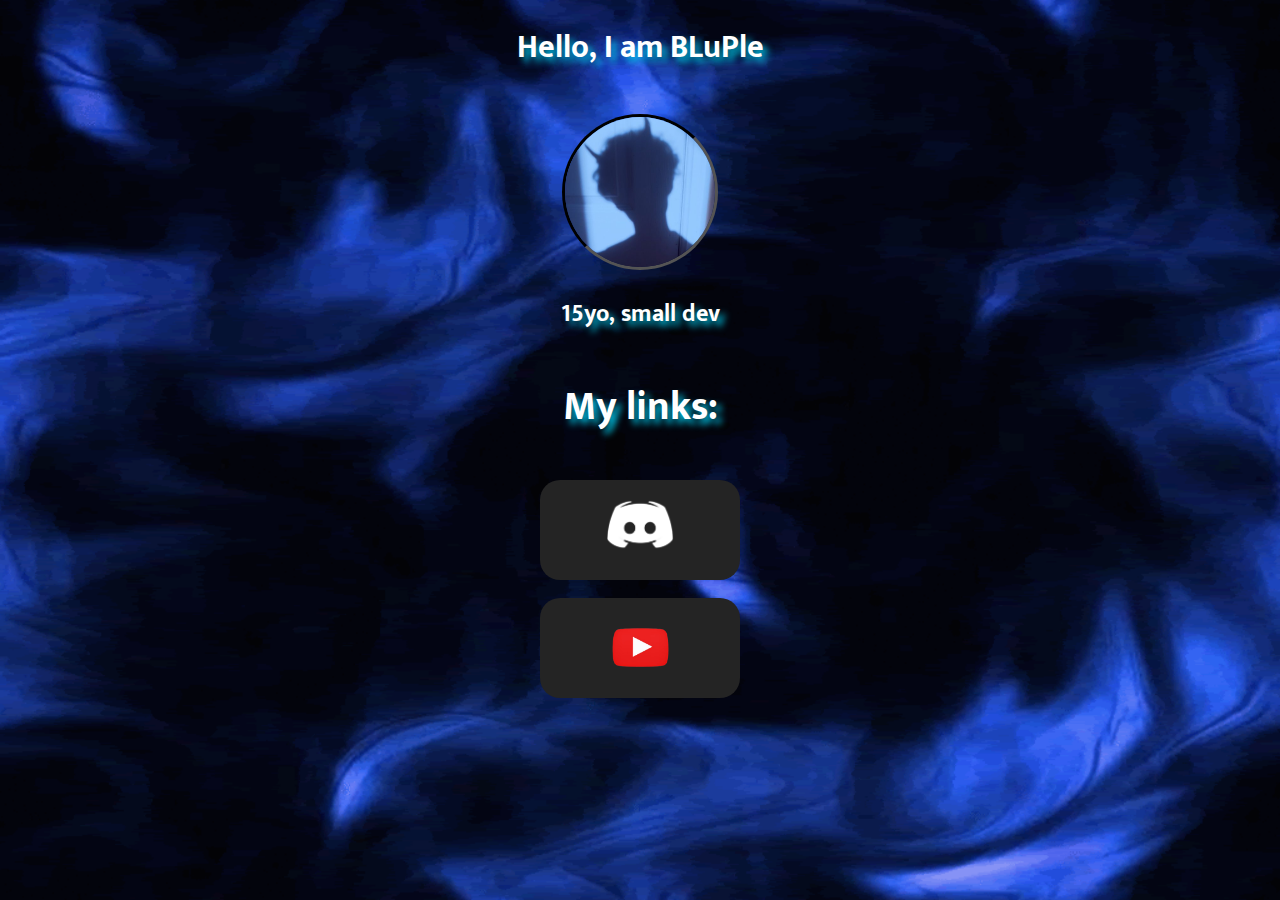
==== index.html @ ed364c02 "Add files via upload" ====
<!DOCTYPE html>
<html>
</body>
<head>


<meta name="viewport" content="width=device-width, initial-scale=1">   
<link rel="stylesheet" href="style.css">

<h1>Hello, I am BLuPle</h1>

<br>

<center>
<img id="pfp" src="pfp.jpg"></html> 
</center>
<h2>15yo, small dev</h2>

<h3>My links:</h3>

<center>
<div id="links">

<div id="discord" onclick="location.href='https://discord.gg/MQVUESRacC'">
    <br>
    <img id="dclogo" src="discord.png"></img>
</div>

<br>

<div id="youtube" onclick="location.href='https://www.youtube.com/channel/UCwtIxGazDgJ_zw0q0P6B4rg'">
    <br>
    <img id="ytlogo" src="ytlogo.png"></img>
</div>

</div>
</center>
























</head>
</body>
</html>

<link rel="preconnect" href="https://fonts.googleapis.com">
<link rel="preconnect" href="https://fonts.gstatic.com" crossorigin>
<link href="https://fonts.googleapis.com/css2?family=Mukta:wght@600&display=swap" rel="stylesheet">
---- style.css ----
html {
    background-color: #242424;
    background-image: url(animatedbg.gif);
    background-repeat: repeat;
    background-size: cover;


        -webkit-animation: scup 0.6s ease-in-out both;
                animation: scup 0.6s ease-in-out both;
    
    
    
}

h1 {
    color: white;
    font-family: 'Mukta', sans-serif;
    text-align: center;
    text-shadow: 5px 5px 7px rgb(0, 197, 231);
}

#pfp {
    width: 150px;
    border-radius: 100px;
    border-color: black;
    border-style: inset;
}

#pfp:hover {
    width: 200px;
    box-shadow: 5px 10px 20px #0083ee;
    border-style: none;
    background-blend-mode:lighten
}

h2 {
    color: white;
    font-family: 'Mukta', sans-serif;
    text-shadow: 5px 5px 7px rgb(0, 197, 231);
    text-align: center;
}

h3 {
    color: white;
    font-family: 'Mukta', sans-serif;
    text-shadow: 5px 5px 7px rgb(0, 197, 231);
    text-align: center;
    font-size: 40px;
}



#discord {
    background-color: #242424;
    width: 200px;
    height: 100px;
    border-radius: 20px;

    -webkit-animation: scale-up-center 0.4s cubic-bezier(0.390, 0.575, 0.565, 1.000) both;
	        animation: scale-up-center 0.4s cubic-bezier(0.390, 0.575, 0.565, 1.000) both;
}

#discord:hover {
    width: 100px;
    box-shadow: 5px 5px 7px rgb(0, 108, 231);
}

#dclogo {
    width: 70px;
    display: inline-block;
}

#links {
    display: inline-block;
}

#ytlogo {
    width: 90px;
    display: inline-block;
}

#youtube {
    background-color: #242424;
    width: 200px;
    height: 100px;
    border-radius: 20px;

    -webkit-animation: yt 0.4s cubic-bezier(0.390, 0.575, 0.565, 1.000) both;
	        animation: yt 0.4s cubic-bezier(0.390, 0.575, 0.565, 1.000) both;
}

#youtube:hover {
    width: 100px;
    box-shadow: 5px 5px 7px rgb(255, 0, 0);;
}


@-webkit-keyframes scale-up-center {
    0% {
      -webkit-transform: scale(0.5);
              transform: scale(0.5);
    }
    100% {
      -webkit-transform: scale(1);
              transform: scale(1);
    }
  }
  @keyframes scale-up-center {
    0% {
      -webkit-transform: scale(0.5);
              transform: scale(0.5);
    }
    100% {
      -webkit-transform: scale(1);
              transform: scale(1);
    }
  }
  
  @-webkit-keyframes yt {
    0% {
      -webkit-transform: scale(0.5);
              transform: scale(0.5);
    }
    100% {
      -webkit-transform: scale(1);
              transform: scale(1);
    }
  }
  @keyframes yt {
    0% {
      -webkit-transform: scale(0.5);
              transform: scale(0.5);
    }
    100% {
      -webkit-transform: scale(1);
              transform: scale(1);
    }
  }


/* ----------------------------------------------
 * Generated by Animista on 2023-6-15 14:59:46
 * Licensed under FreeBSD License.
 * See http://animista.net/license for more info. 
 * w: http://animista.net, t: @cssanimista
 * ---------------------------------------------- */

/**
 * ----------------------------------------
 * animation scale-up-center
 * ----------------------------------------
 */
 @-webkit-keyframes scup {
    0% {
      -webkit-transform: scale(0.5);
              transform: scale(0.5);
    }
    100% {
      -webkit-transform: scale(1);
              transform: scale(1);
    }
  }
  @keyframes scup {
    0% {
      -webkit-transform: scale(0.5);
              transform: scale(0.5);
    }
    100% {
      -webkit-transform: scale(1);
              transform: scale(1);
    }
  }
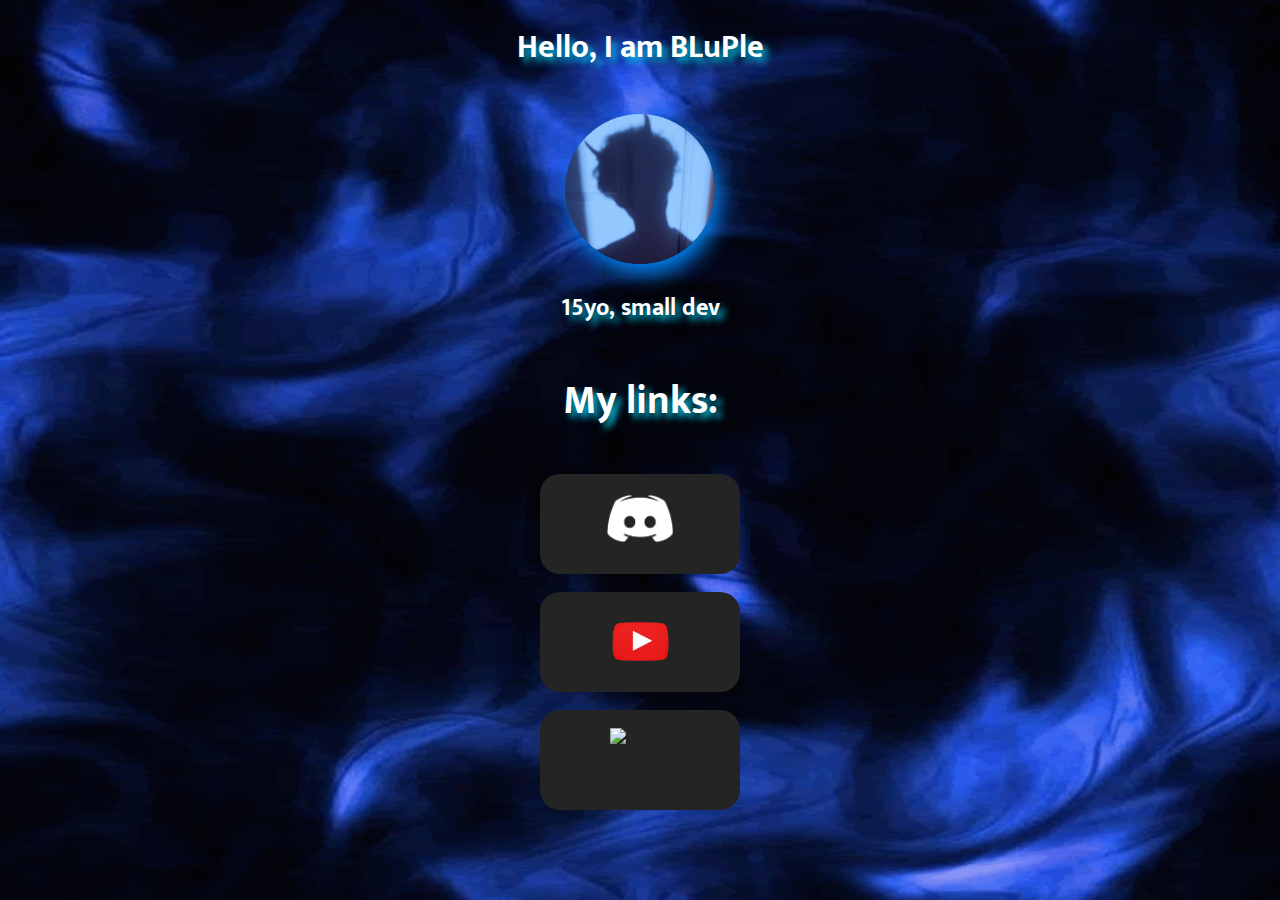
==== commit a0f34f5c: "Add files via upload" ====
--- a/index.html
+++ b/index.html
@@ -6,6 +6,8 @@
 
 <meta name="viewport" content="width=device-width, initial-scale=1">   
 <link rel="stylesheet" href="style.css">
+
+<title>BluPle official website</title>
 
 <h1>Hello, I am BLuPle</h1>
 
@@ -31,6 +33,13 @@
 <div id="youtube" onclick="location.href='https://www.youtube.com/channel/UCwtIxGazDgJ_zw0q0P6B4rg'">
     <br>
     <img id="ytlogo" src="ytlogo.png"></img>
+</div>
+
+<br>
+
+<div id="projects" onclick="location.href='projects.html'">
+    <br>
+    <img id="codelogo" src="code.png"></img>
 </div>
 
 </div>
--- a/style.css
+++ b/style.css
@@ -5,26 +5,60 @@
     background-size: cover;
 
 
-        -webkit-animation: scup 0.6s ease-in-out both;
-                animation: scup 0.6s ease-in-out both;
-    
-    
-    
-}
+        
+    
+    
+    
+}
+
 
 h1 {
     color: white;
     font-family: 'Mukta', sans-serif;
     text-align: center;
     text-shadow: 5px 5px 7px rgb(0, 197, 231);
+
+    -webkit-animation: trzs 0.8s cubic-bezier(0.215, 0.610, 0.355, 1.000) both;
+	        animation: trzs 0.8s cubic-bezier(0.215, 0.610, 0.355, 1.000) both;
 }
 
 #pfp {
     width: 150px;
     border-radius: 100px;
-    border-color: black;
-    border-style: inset;
-}
+    box-shadow: 5px 10px 20px #0083ee;
+
+    
+      -webkit-animation: scic 0.8s cubic-bezier(0.250, 0.460, 0.450, 0.940) both;
+              animation: scic 0.8s cubic-bezier(0.250, 0.460, 0.450, 0.940) both;
+    
+
+}
+
+ @-webkit-keyframes scic {
+  0% {
+    -webkit-transform: scale(0);
+            transform: scale(0);
+    opacity: 1;
+  }
+  100% {
+    -webkit-transform: scale(1);
+            transform: scale(1);
+    opacity: 1;
+  }
+}
+@keyframes scic {
+  0% {
+    -webkit-transform: scale(0);
+            transform: scale(0);
+    opacity: 1;
+  }
+  100% {
+    -webkit-transform: scale(1);
+            transform: scale(1);
+    opacity: 1;
+  }
+}
+
 
 #pfp:hover {
     width: 200px;
@@ -38,6 +72,9 @@
     font-family: 'Mukta', sans-serif;
     text-shadow: 5px 5px 7px rgb(0, 197, 231);
     text-align: center;
+
+    -webkit-animation: trzs 0.8s cubic-bezier(0.215, 0.610, 0.355, 1.000) both;
+    animation: trzs 0.8s cubic-bezier(0.215, 0.610, 0.355, 1.000) both;
 }
 
 h3 {
@@ -46,6 +83,34 @@
     text-shadow: 5px 5px 7px rgb(0, 197, 231);
     text-align: center;
     font-size: 40px;
+
+    -webkit-animation: trzs 0.8s cubic-bezier(0.215, 0.610, 0.355, 1.000) both;
+    animation: trzs 0.8s cubic-bezier(0.215, 0.610, 0.355, 1.000) both;
+}
+
+ @-webkit-keyframes trzs {
+  0% {
+    letter-spacing: -0.5em;
+    opacity: 0;
+  }
+  40% {
+    opacity: 0.6;
+  }
+  100% {
+    opacity: 1;
+  }
+}
+@keyframes trzs {
+  0% {
+    letter-spacing: -0.5em;
+    opacity: 0;
+  }
+  40% {
+    opacity: 0.6;
+  }
+  100% {
+    opacity: 1;
+  }
 }
 
 
@@ -138,37 +203,26 @@
   }
 
 
-/* ----------------------------------------------
- * Generated by Animista on 2023-6-15 14:59:46
- * Licensed under FreeBSD License.
- * See http://animista.net/license for more info. 
- * w: http://animista.net, t: @cssanimista
- * ---------------------------------------------- */
-
-/**
- * ----------------------------------------
- * animation scale-up-center
- * ----------------------------------------
- */
- @-webkit-keyframes scup {
-    0% {
-      -webkit-transform: scale(0.5);
-              transform: scale(0.5);
-    }
-    100% {
-      -webkit-transform: scale(1);
-              transform: scale(1);
-    }
-  }
-  @keyframes scup {
-    0% {
-      -webkit-transform: scale(0.5);
-              transform: scale(0.5);
-    }
-    100% {
-      -webkit-transform: scale(1);
-              transform: scale(1);
-    }
-  }
+
+ 
   
-  +#projects {
+    background-color: #242424;
+    width: 200px;
+    height: 100px;
+    border-radius: 20px;
+
+    -webkit-animation: scale-up-center 0.4s cubic-bezier(0.390, 0.575, 0.565, 1.000) both;
+	        animation: scale-up-center 0.4s cubic-bezier(0.390, 0.575, 0.565, 1.000) both;
+} 
+
+#codelogo {
+  width: 60px;
+  display: inline-block;
+}
+
+#projects:hover {
+  width: 100px;
+  box-shadow: 5px 5px 7px rgb(0, 255, 234);;
+}
+
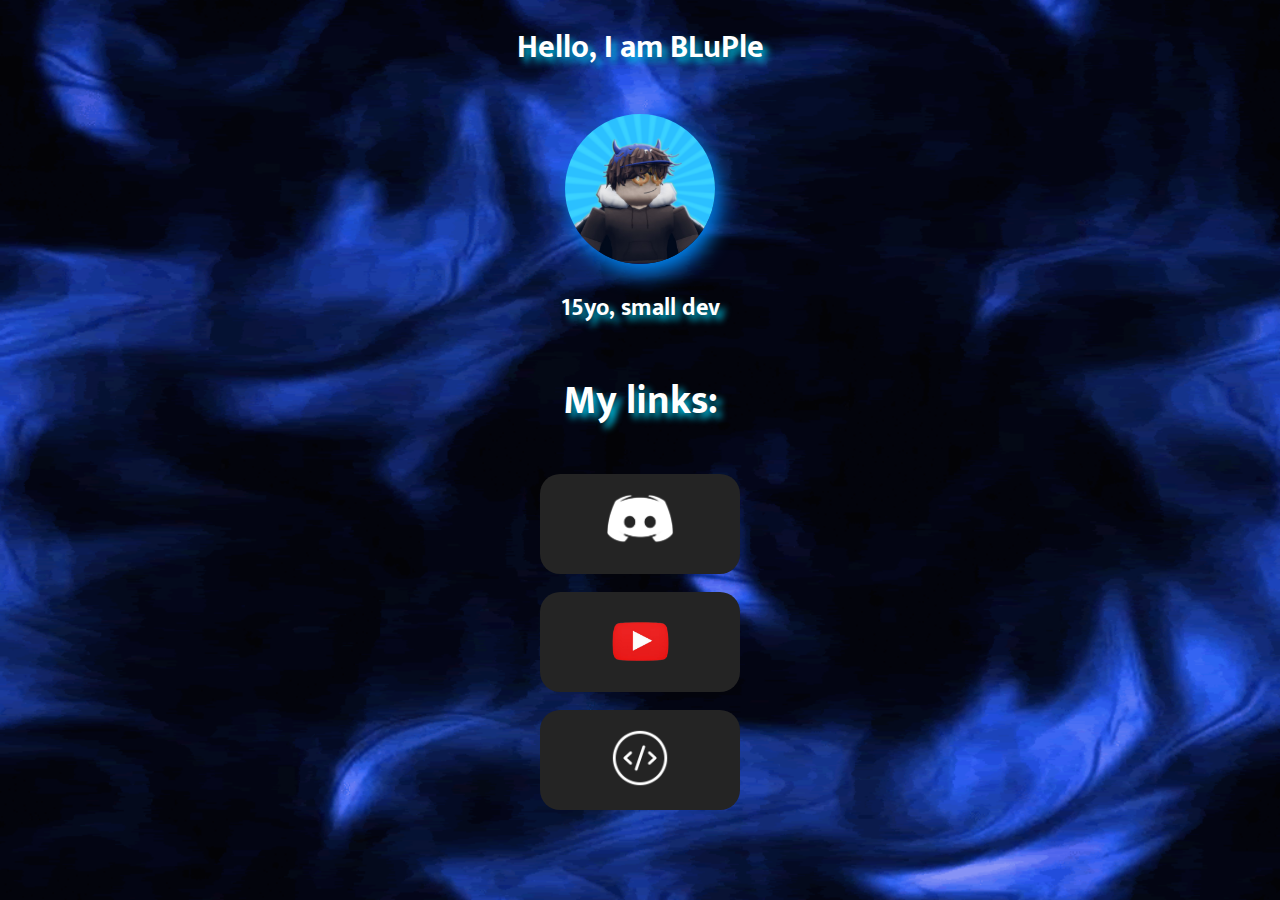
==== commit b0d674bd: "Update index.html" ====
--- a/index.html
+++ b/index.html
@@ -14,7 +14,7 @@
 <br>
 
 <center>
-<img id="pfp" src="pfp.jpg"></html> 
+<img id="pfp" src="pfp_new.png"></html> 
 </center>
 <h2>15yo, small dev</h2>
 
@@ -74,4 +74,4 @@
 
 <link rel="preconnect" href="https://fonts.googleapis.com">
 <link rel="preconnect" href="https://fonts.gstatic.com" crossorigin>
-<link href="https://fonts.googleapis.com/css2?family=Mukta:wght@600&display=swap" rel="stylesheet">+<link href="https://fonts.googleapis.com/css2?family=Mukta:wght@600&display=swap" rel="stylesheet">
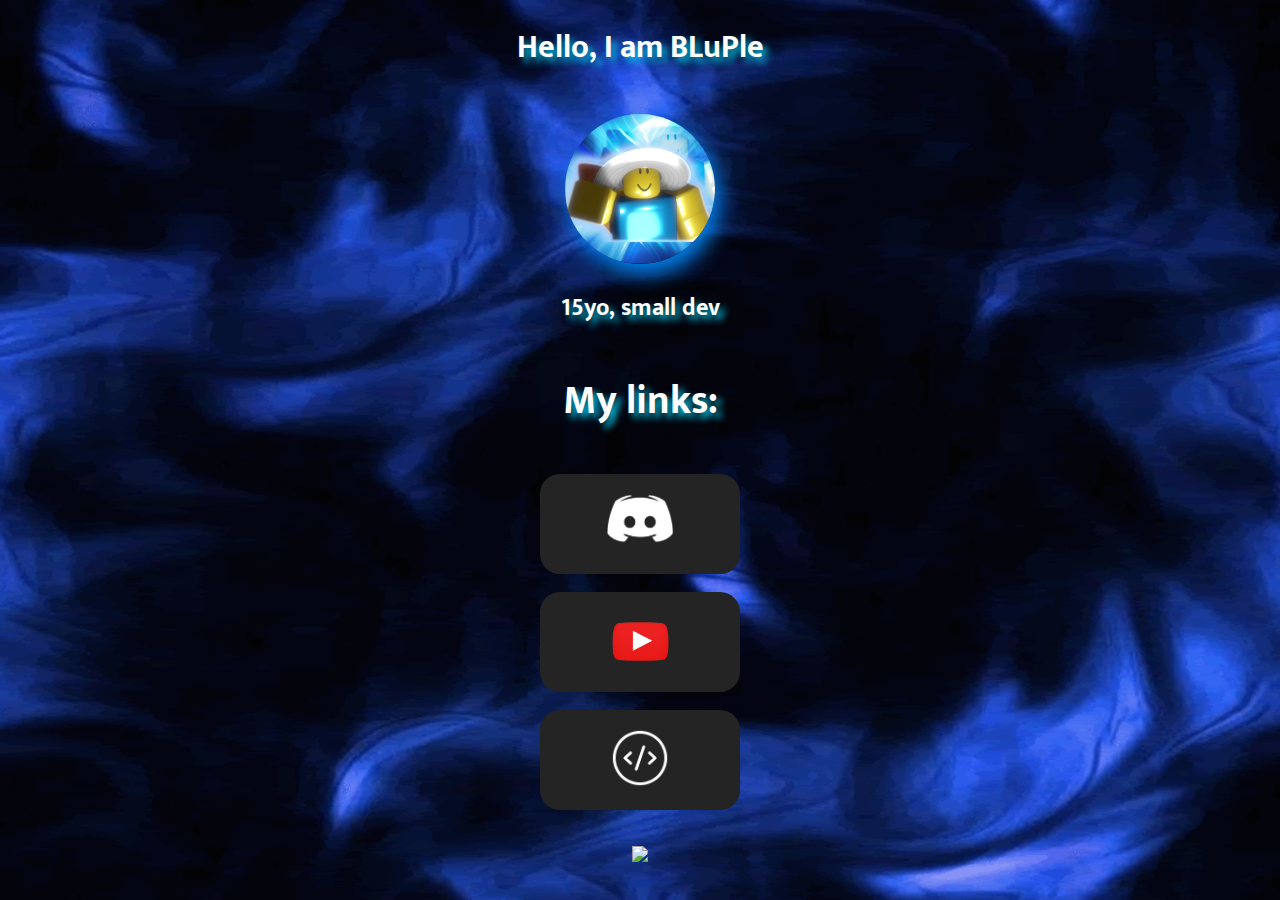
==== commit fdca508c: "Update index.html" ====
--- a/index.html
+++ b/index.html
@@ -7,14 +7,23 @@
 <meta name="viewport" content="width=device-width, initial-scale=1">   
 <link rel="stylesheet" href="style.css">
 
+<meta content="BluPle - Official website" property="og:title" />
+<meta content="Hello ! I am BluPle, a young developer and this is my website" property="og:description" />
+<meta content="https://bluplethe0ne.github.io/bluple/" property="og:url" />
+<meta content="https://cdn.discordapp.com/attachments/955566758108999690/1126440830358536192/Untitled.png" property="og:image" />
+<meta content="#5865F2" data-react-helmet="true" name="theme-color" />
+
+
 <title>BluPle official website</title>
 
 <h1>Hello, I am BLuPle</h1>
 
 <br>
 
+
+
 <center>
-<img id="pfp" src="pfp_new.png"></html> 
+<img id="pfp" src="pfp.png"></html> 
 </center>
 <h2>15yo, small dev</h2>
 
@@ -40,6 +49,13 @@
 <div id="projects" onclick="location.href='projects.html'">
     <br>
     <img id="codelogo" src="code.png"></img>
+</div>
+
+<br>
+
+<div id="twitter" onclick="location.href='https://twitter.com/TheOneBluPle'">
+    <br>
+    <img id="twitterlogo" src="twitterlogo.png"></img>
 </div>
 
 </div>
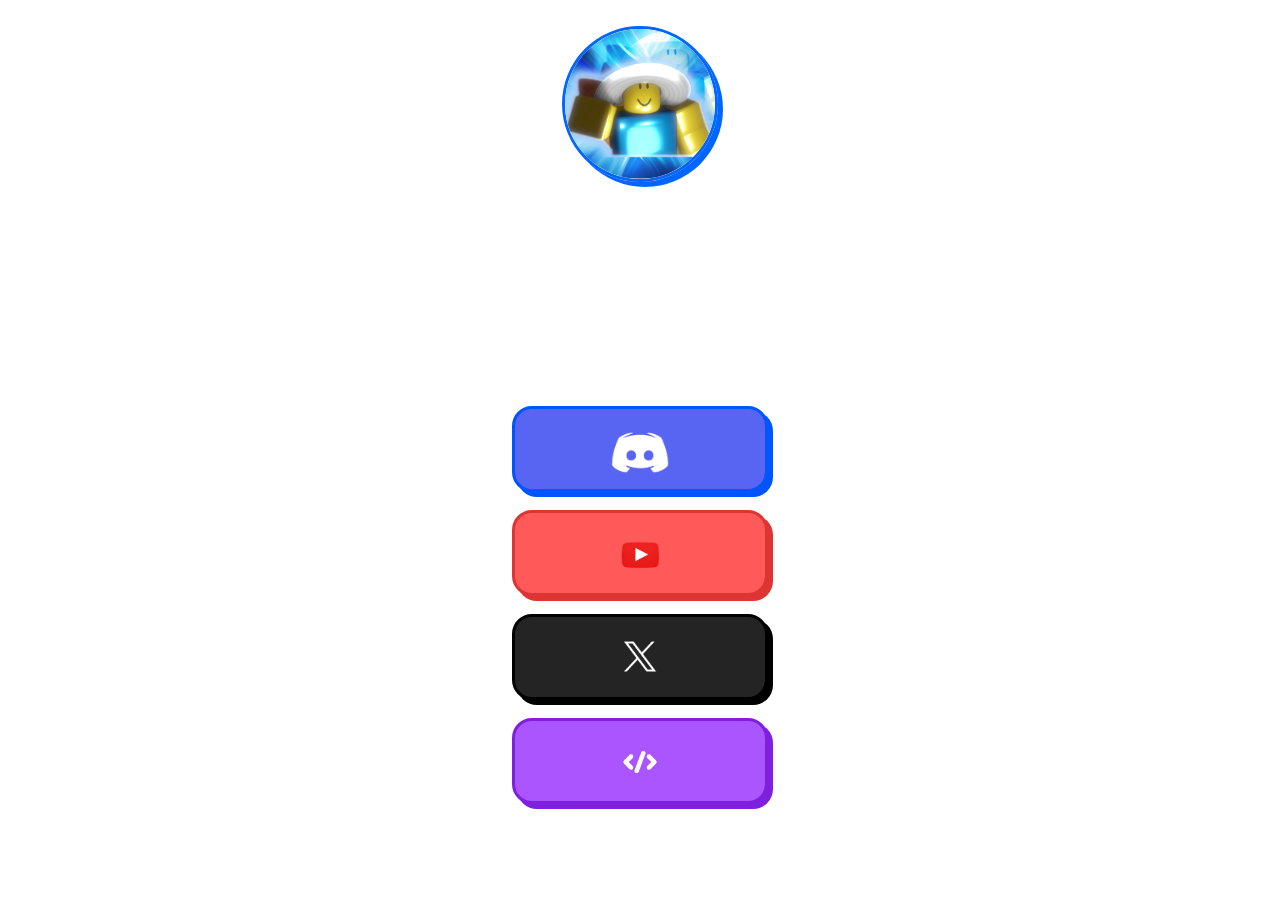
==== commit 15d4cbd0: "Add files via upload" ====
--- a/index.html
+++ b/index.html
@@ -1,36 +1,28 @@
 <!DOCTYPE html>
+
 <html>
-</body>
 <head>
+<body>
+
+    <link rel="stylesheet" href="style.css">
+    <meta name="viewport" content="width=device-width, initial-scale=1">   
+    <link rel="icon" type="image/x-icon" href="favicon.ico">
+    <title>BluPle - Official Website</title>
+
+<center>
+<br>
+
+<img id="pfp" src="pfp.png"></img>
 
 
-<meta name="viewport" content="width=device-width, initial-scale=1">   
-<link rel="stylesheet" href="style.css">
 
-<meta content="BluPle - Official website" property="og:title" />
-<meta content="Hello ! I am BluPle, a young developer and this is my website" property="og:description" />
-<meta content="https://bluplethe0ne.github.io/bluple/" property="og:url" />
-<meta content="https://cdn.discordapp.com/attachments/955566758108999690/1126440830358536192/Untitled.png" property="og:image" />
-<meta content="#5865F2" data-react-helmet="true" name="theme-color" />
-
-
-<title>BluPle official website</title>
-
-<h1>Hello, I am BLuPle</h1>
+<h1>Hello, I am BLuPle,<br>15yo small developer.<br>Find my links down there.</h1>
 
 <br>
 
+<br>
 
-
-<center>
-<img id="pfp" src="pfp.png"></html> 
-</center>
-<h2>15yo, small dev</h2>
-
-<h3>My links:</h3>
-
-<center>
-<div id="links">
+<br>
 
 <div id="discord" onclick="location.href='https://discord.gg/MQVUESRacC'">
     <br>
@@ -40,25 +32,26 @@
 <br>
 
 <div id="youtube" onclick="location.href='https://www.youtube.com/channel/UCwtIxGazDgJ_zw0q0P6B4rg'">
+<br>
+    <img id="ytlogo" src="ytlogo.png"></img>
+</div>
+
+
+<br>
+
+<div id="x" onclick="location.href='https://twitter.com/TheOneBluPle'">
     <br>
-    <img id="ytlogo" src="ytlogo.png"></img>
+    <img id="xlogo" src="xlogo.png"></img>
 </div>
 
 <br>
 
 <div id="projects" onclick="location.href='projects.html'">
     <br>
-    <img id="codelogo" src="code.png"></img>
+    <img id="projectsicon" src="projectsicon.png"></img>
 </div>
 
 <br>
-
-<div id="twitter" onclick="location.href='https://twitter.com/TheOneBluPle'">
-    <br>
-    <img id="twitterlogo" src="twitterlogo.png"></img>
-</div>
-
-</div>
 </center>
 
 
@@ -84,10 +77,23 @@
 
 
 
+
+
+
+
+
+
+
+
+
+
+
+</body>
 </head>
-</body>
 </html>
+
+
 
 <link rel="preconnect" href="https://fonts.googleapis.com">
 <link rel="preconnect" href="https://fonts.gstatic.com" crossorigin>
-<link href="https://fonts.googleapis.com/css2?family=Mukta:wght@600&display=swap" rel="stylesheet">
+<link href="https://fonts.googleapis.com/css2?family=ADLaM+Display&display=swap" rel="stylesheet">--- a/style.css
+++ b/style.css
@@ -1,228 +1,283 @@
+@-webkit-keyframes color-change-2x {
+    0% {
+      background: #197bea;
+    }
+    100% {
+      background: #00557f;
+    }
+  }
+  @keyframes color-change-2x {
+    0% {
+      background: #197bea;
+    }
+    100% {
+      background: #00557f;
+    }
+  }
+  
 html {
+	-webkit-animation: color-change-2x 2s linear infinite alternate both;
+	        animation: color-change-2x 2s linear infinite alternate both;
+}
+
+#youtube {
+    width: 250px;
+    height: 80Px;
+    background-color: #ff5959;
+    border-color: #dd3434;
+    border-width: 3px;
+    border-style: solid;
+    border-radius: 20px;
+    box-shadow: 5px 5px 0px #dd3434;
+    color: white;
+    font-family: 'ADLaM Display', cursive;
+}
+
+#ytlogo {
+    width: 60px;
+    display: inline-block;
+}
+
+#discord {
+    width: 250px;
+    height: 80Px;
+    background-color: #5865F2;
+    border-color: #0055ff;
+    border-width: 3px;
+    border-style: solid;
+    border-radius: 20px;
+    box-shadow: 5px 5px 0px #0055ff;
+    color: white;
+    font-family: 'ADLaM Display', cursive;
+}
+
+#dclogo {
+    width: 60px;
+    display: inline-block;
+}
+
+#x {
+    width: 250px;
+    height: 80Px;
     background-color: #242424;
-    background-image: url(animatedbg.gif);
-    background-repeat: repeat;
-    background-size: cover;
-
-
-        
-    
-    
-    
-}
-
-
-h1 {
-    color: white;
-    font-family: 'Mukta', sans-serif;
-    text-align: center;
-    text-shadow: 5px 5px 7px rgb(0, 197, 231);
-
-    -webkit-animation: trzs 0.8s cubic-bezier(0.215, 0.610, 0.355, 1.000) both;
-	        animation: trzs 0.8s cubic-bezier(0.215, 0.610, 0.355, 1.000) both;
+    border-color: #000000;
+    border-width: 3px;
+    border-style: solid;
+    border-radius: 20px;
+    box-shadow: 5px 5px 0px #000000;
+    color: white;
+    font-family: 'ADLaM Display', cursive;
+}
+
+#xlogo {
+    width: 60px;
+    display: inline-block;
+}
+
+#projects {
+    width: 250px;
+    height: 80Px;
+    background-color: #aa55ff;
+    border-color: #7f20df;
+    border-width: 3px;
+    border-style: solid;
+    border-radius: 20px;
+    box-shadow: 5px 5px 0px #7f20df;
+    color: white;
+    font-family: 'ADLaM Display', cursive;
+}
+
+#projectsicon {
+    width: 40px;
+    display: inline-block;
 }
 
 #pfp {
+
     width: 150px;
     border-radius: 100px;
-    box-shadow: 5px 10px 20px #0083ee;
-
-    
-      -webkit-animation: scic 0.8s cubic-bezier(0.250, 0.460, 0.450, 0.940) both;
-              animation: scic 0.8s cubic-bezier(0.250, 0.460, 0.450, 0.940) both;
-    
-
-}
-
- @-webkit-keyframes scic {
-  0% {
-    -webkit-transform: scale(0);
-            transform: scale(0);
-    opacity: 1;
-  }
-  100% {
-    -webkit-transform: scale(1);
-            transform: scale(1);
-    opacity: 1;
-  }
-}
-@keyframes scic {
-  0% {
-    -webkit-transform: scale(0);
-            transform: scale(0);
-    opacity: 1;
-  }
-  100% {
-    -webkit-transform: scale(1);
-            transform: scale(1);
-    opacity: 1;
-  }
-}
-
-
-#pfp:hover {
-    width: 200px;
-    box-shadow: 5px 10px 20px #0083ee;
-    border-style: none;
-    background-blend-mode:lighten
-}
-
-h2 {
-    color: white;
-    font-family: 'Mukta', sans-serif;
-    text-shadow: 5px 5px 7px rgb(0, 197, 231);
-    text-align: center;
-
-    -webkit-animation: trzs 0.8s cubic-bezier(0.215, 0.610, 0.355, 1.000) both;
-    animation: trzs 0.8s cubic-bezier(0.215, 0.610, 0.355, 1.000) both;
-}
-
-h3 {
-    color: white;
-    font-family: 'Mukta', sans-serif;
-    text-shadow: 5px 5px 7px rgb(0, 197, 231);
-    text-align: center;
-    font-size: 40px;
-
-    -webkit-animation: trzs 0.8s cubic-bezier(0.215, 0.610, 0.355, 1.000) both;
-    animation: trzs 0.8s cubic-bezier(0.215, 0.610, 0.355, 1.000) both;
-}
-
- @-webkit-keyframes trzs {
-  0% {
-    letter-spacing: -0.5em;
-    opacity: 0;
-  }
-  40% {
-    opacity: 0.6;
-  }
-  100% {
-    opacity: 1;
-  }
-}
-@keyframes trzs {
-  0% {
-    letter-spacing: -0.5em;
-    opacity: 0;
-  }
-  40% {
-    opacity: 0.6;
-  }
-  100% {
-    opacity: 1;
-  }
-}
-
-
-
+    border-color: #0066ff;
+    border-width: 3px;
+    border-style: solid;
+    box-shadow: 5px 5px 0px #0066ff;
+
+}
+
+#discord:hover {
+    width: 280px;
+    box-shadow: 5px 10px 0px #0055ff;
+}
+
+#youtube:hover {
+    width: 280px;
+    box-shadow: 5px 10px 0px #dd3434;
+}
+
+#x:hover {
+    width: 280px;
+    box-shadow: 5px 10px 0px #000000;
+}
+
+#projects:hover {
+    width: 280px;
+    box-shadow: 5px 10px 0px #7f20df;
+}
+
+h1 {
+    color: white;
+    font-family: 'ADLaM Display', cursive;
+}
+
+
+ @-webkit-keyframes scale-in-center {
+    0% {
+      -webkit-transform: scale(0);
+              transform: scale(0);
+      opacity: 1;
+    }
+    100% {
+      -webkit-transform: scale(1);
+              transform: scale(1);
+      opacity: 1;
+    }
+  }
+  @keyframes scale-in-center {
+    0% {
+      -webkit-transform: scale(0);
+              transform: scale(0);
+      opacity: 1;
+    }
+    100% {
+      -webkit-transform: scale(1);
+              transform: scale(1);
+      opacity: 1;
+    }
+  }
+  
 #discord {
-    background-color: #242424;
-    width: 200px;
-    height: 100px;
-    border-radius: 20px;
-
-    -webkit-animation: scale-up-center 0.4s cubic-bezier(0.390, 0.575, 0.565, 1.000) both;
-	        animation: scale-up-center 0.4s cubic-bezier(0.390, 0.575, 0.565, 1.000) both;
-}
-
-#discord:hover {
-    width: 100px;
-    box-shadow: 5px 5px 7px rgb(0, 108, 231);
-}
-
-#dclogo {
-    width: 70px;
-    display: inline-block;
-}
-
-#links {
-    display: inline-block;
-}
-
-#ytlogo {
-    width: 90px;
-    display: inline-block;
+	-webkit-animation: scale-in-center 0.5s cubic-bezier(0.250, 0.460, 0.450, 0.940) both;
+	        animation: scale-in-center 0.5s cubic-bezier(0.250, 0.460, 0.450, 0.940) both;
 }
 
 #youtube {
-    background-color: #242424;
-    width: 200px;
-    height: 100px;
-    border-radius: 20px;
-
-    -webkit-animation: yt 0.4s cubic-bezier(0.390, 0.575, 0.565, 1.000) both;
-	        animation: yt 0.4s cubic-bezier(0.390, 0.575, 0.565, 1.000) both;
-}
-
-#youtube:hover {
-    width: 100px;
-    box-shadow: 5px 5px 7px rgb(255, 0, 0);;
-}
-
-
-@-webkit-keyframes scale-up-center {
-    0% {
-      -webkit-transform: scale(0.5);
-              transform: scale(0.5);
-    }
-    100% {
-      -webkit-transform: scale(1);
-              transform: scale(1);
-    }
-  }
-  @keyframes scale-up-center {
-    0% {
-      -webkit-transform: scale(0.5);
-              transform: scale(0.5);
-    }
-    100% {
-      -webkit-transform: scale(1);
-              transform: scale(1);
-    }
-  }
-  
-  @-webkit-keyframes yt {
-    0% {
-      -webkit-transform: scale(0.5);
-              transform: scale(0.5);
-    }
-    100% {
-      -webkit-transform: scale(1);
-              transform: scale(1);
-    }
-  }
-  @keyframes yt {
-    0% {
-      -webkit-transform: scale(0.5);
-              transform: scale(0.5);
-    }
-    100% {
-      -webkit-transform: scale(1);
-              transform: scale(1);
-    }
-  }
-
-
-
- 
-  
+	-webkit-animation: scale-in-center 0.5s cubic-bezier(0.250, 0.460, 0.450, 0.940) both;
+	        animation: scale-in-center 0.5s cubic-bezier(0.250, 0.460, 0.450, 0.940) both;
+}
+
+#x {
+	-webkit-animation: scale-in-center 0.5s cubic-bezier(0.250, 0.460, 0.450, 0.940) both;
+	        animation: scale-in-center 0.5s cubic-bezier(0.250, 0.460, 0.450, 0.940) both;
+}
+
 #projects {
-    background-color: #242424;
-    width: 200px;
-    height: 100px;
-    border-radius: 20px;
-
-    -webkit-animation: scale-up-center 0.4s cubic-bezier(0.390, 0.575, 0.565, 1.000) both;
-	        animation: scale-up-center 0.4s cubic-bezier(0.390, 0.575, 0.565, 1.000) both;
-} 
-
-#codelogo {
-  width: 60px;
-  display: inline-block;
-}
-
-#projects:hover {
-  width: 100px;
-  box-shadow: 5px 5px 7px rgb(0, 255, 234);;
-}
-
+	-webkit-animation: scale-in-center 0.5s cubic-bezier(0.250, 0.460, 0.450, 0.940) both;
+	        animation: scale-in-center 0.5s cubic-bezier(0.250, 0.460, 0.450, 0.940) both;
+}
+
+
+ @-webkit-keyframes tracking-in-contract {
+    0% {
+      letter-spacing: 1em;
+      opacity: 0;
+    }
+    40% {
+      opacity: 0.6;
+    }
+    100% {
+      letter-spacing: normal;
+      opacity: 1;
+    }
+  }
+  @keyframes tracking-in-contract {
+    0% {
+      letter-spacing: 1em;
+      opacity: 0;
+    }
+    40% {
+      opacity: 0.6;
+    }
+    100% {
+      letter-spacing: normal;
+      opacity: 1;
+    }
+  }
+  
+h1 {
+	-webkit-animation: tracking-in-contract 0.8s cubic-bezier(0.215, 0.610, 0.355, 1.000) both;
+	        animation: tracking-in-contract 0.8s cubic-bezier(0.215, 0.610, 0.355, 1.000) both;
+}
+
+
+ @-webkit-keyframes heartbeat {
+    from {
+      -webkit-transform: scale(1);
+              transform: scale(1);
+      -webkit-transform-origin: center center;
+              transform-origin: center center;
+      -webkit-animation-timing-function: ease-out;
+              animation-timing-function: ease-out;
+    }
+    10% {
+      -webkit-transform: scale(0.91);
+              transform: scale(0.91);
+      -webkit-animation-timing-function: ease-in;
+              animation-timing-function: ease-in;
+    }
+    17% {
+      -webkit-transform: scale(0.98);
+              transform: scale(0.98);
+      -webkit-animation-timing-function: ease-out;
+              animation-timing-function: ease-out;
+    }
+    33% {
+      -webkit-transform: scale(0.87);
+              transform: scale(0.87);
+      -webkit-animation-timing-function: ease-in;
+              animation-timing-function: ease-in;
+    }
+    45% {
+      -webkit-transform: scale(1);
+              transform: scale(1);
+      -webkit-animation-timing-function: ease-out;
+              animation-timing-function: ease-out;
+    }
+  }
+  @keyframes heartbeat {
+    from {
+      -webkit-transform: scale(1);
+              transform: scale(1);
+      -webkit-transform-origin: center center;
+              transform-origin: center center;
+      -webkit-animation-timing-function: ease-out;
+              animation-timing-function: ease-out;
+    }
+    10% {
+      -webkit-transform: scale(0.91);
+              transform: scale(0.91);
+      -webkit-animation-timing-function: ease-in;
+              animation-timing-function: ease-in;
+    }
+    17% {
+      -webkit-transform: scale(0.98);
+              transform: scale(0.98);
+      -webkit-animation-timing-function: ease-out;
+              animation-timing-function: ease-out;
+    }
+    33% {
+      -webkit-transform: scale(0.87);
+              transform: scale(0.87);
+      -webkit-animation-timing-function: ease-in;
+              animation-timing-function: ease-in;
+    }
+    45% {
+      -webkit-transform: scale(1);
+              transform: scale(1);
+      -webkit-animation-timing-function: ease-out;
+              animation-timing-function: ease-out;
+    }
+  }
+  
+#pfp {
+	-webkit-animation: heartbeat 1.5s ease-in-out infinite both;
+	        animation: heartbeat 1.5s ease-in-out infinite both;
+}